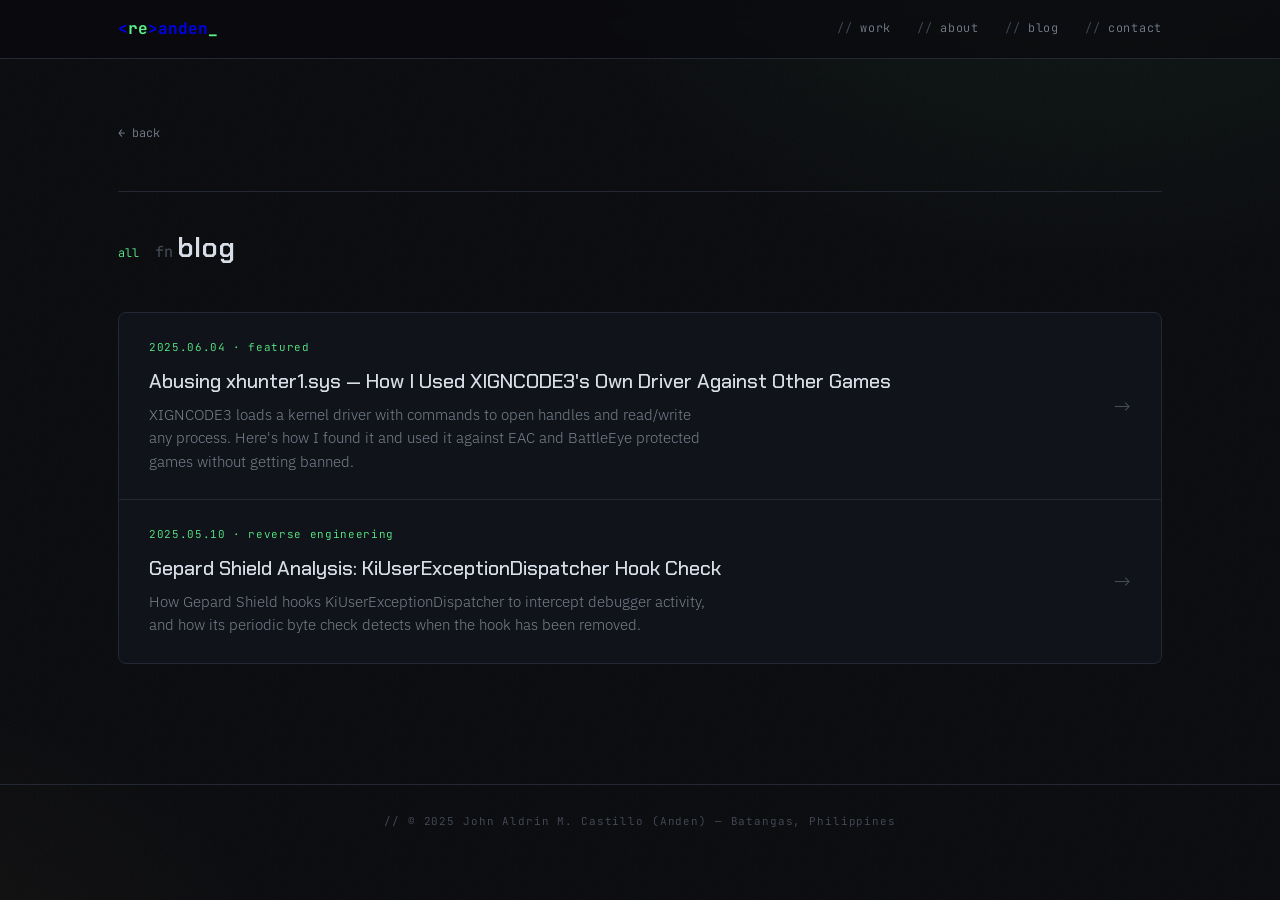
==== blog/index.html @ ae60fc76 "latest" ====
<!DOCTYPE html>
<html lang="en">
<head>
<meta charset="UTF-8">
<meta name="viewport" content="width=device-width, initial-scale=1.0">
<title>Blog — Anden</title>
<meta name="description" content="Writing on reverse engineering, .NET development, and systems programming by Anden.">
<link rel="preconnect" href="https://fonts.googleapis.com">
<link rel="preconnect" href="https://fonts.gstatic.com" crossorigin>
<link href="https://fonts.googleapis.com/css2?family=Chakra+Petch:wght@400;500;600;700&family=IBM+Plex+Sans:wght@300;400;500&family=JetBrains+Mono:wght@400;500;700&display=swap" rel="stylesheet">
<link rel="stylesheet" href="../style.css">
</head>
<body>

<div class="progress" id="progress"></div>

<nav>
  <div class="nav-inner">
    <a class="logo" href="../index.html">&lt;<span class="br">re</span>&gt;anden<span class="cur">_</span></a>
    <div class="nav-links">
      <a href="../index.html#work">work</a>
      <a href="../index.html#about">about</a>
      <a href="../index.html#blog">blog</a>
      <a href="../index.html#contact">contact</a>
    </div>
  </div>
</nav>

<main style="position:relative;z-index:1;padding:60px 0 120px">
  <div class="wrap">
    <a class="back-link" href="../index.html">← back</a>

    <div class="sec-head" style="margin-top:0">
      <span class="sec-num">all</span>
      <h2 class="sec-title"><b>fn</b>blog</h2>
    </div>

    <div class="posts">
      <a class="post-row" href="xhunter1.html">
        <div>
          <div class="pdate">2025.06.04 · featured</div>
          <h3>Abusing xhunter1.sys — How I Used XIGNCODE3's Own Driver Against Other Games</h3>
          <p>XIGNCODE3 loads a kernel driver with commands to open handles and read/write any process. Here's how I found it and used it against EAC and BattleEye protected games without getting banned.</p>
        </div>
        <span class="arrow">→</span>
      </a>
      <a class="post-row" href="gepard-shield.html">
        <div>
          <div class="pdate">2025.05.10 · reverse engineering</div>
          <h3>Gepard Shield Analysis: KiUserExceptionDispatcher Hook Check</h3>
          <p>How Gepard Shield hooks KiUserExceptionDispatcher to intercept debugger activity, and how its periodic byte check detects when the hook has been removed.</p>
        </div>
        <span class="arrow">→</span>
      </a>
    </div>
  </div>
</main>

<footer>// © 2025 John Aldrin M. Castillo (Anden) — Batangas, Philippines</footer>

<script>
  const bar = document.getElementById('progress');
  window.addEventListener('scroll', () => {
    const h = document.documentElement.scrollHeight - window.innerHeight;
    bar.style.width = (window.scrollY / h * 100) + '%';
  });
</script>

</body>
</html>
---- style.css ----
:root{
  --bg:#0a0b0e;
  --bg-soft:#101319;
  --surface:#161a22;
  --surface-2:#1c212b;
  --line:#232834;
  --text:#d8dee8;
  --muted:#79818f;
  --faint:#474e5b;
  --accent:#5af28a;
  --accent-dim:#2f9a55;
  --warn:#ffb454;
  --mono:"JetBrains Mono",monospace;
  --disp:"Chakra Petch",sans-serif;
  --body:"IBM Plex Sans",system-ui,sans-serif;
}
*{margin:0;padding:0;box-sizing:border-box}
html{scroll-behavior:smooth}
body{background:var(--bg);color:var(--text);font-family:var(--body);font-weight:300;line-height:1.6;-webkit-font-smoothing:antialiased;overflow-x:hidden}
body::before{content:"";position:fixed;inset:0;z-index:0;pointer-events:none;
  background:radial-gradient(900px 600px at 85% -10%, rgba(90,242,138,.06), transparent 60%),radial-gradient(700px 500px at -10% 110%, rgba(255,180,84,.04), transparent 60%)}
body::after{content:"";position:fixed;inset:0;z-index:0;pointer-events:none;opacity:.04;
  background-image:url("data:image/svg+xml,%3Csvg xmlns='http://www.w3.org/2000/svg' width='120' height='120'%3E%3Cfilter id='n'%3E%3CfeTurbulence type='fractalNoise' baseFrequency='.9' numOctaves='2'/%3E%3C/filter%3E%3Crect width='100%25' height='100%25' filter='url(%23n)'/%3E%3C/svg%3E")}
.progress{position:fixed;top:0;left:0;height:2px;width:0;background:var(--accent);z-index:60;box-shadow:0 0 8px var(--accent)}
.wrap{position:relative;z-index:1;max-width:1100px;margin:0 auto;padding:0 28px}

/* nav */
nav{position:sticky;top:0;z-index:50;backdrop-filter:blur(10px);background:rgba(10,11,14,.72);border-bottom:1px solid var(--line)}
.nav-inner{display:flex;align-items:center;justify-content:space-between;padding:16px 28px;max-width:1100px;margin:0 auto}
.logo{font-family:var(--mono);font-weight:700;font-size:1rem;text-decoration:none}
.logo .br{color:var(--accent)}
.logo .cur{color:var(--accent);animation:blink 1.1s steps(1) infinite}
@keyframes blink{50%{opacity:0}}
.nav-links{display:flex;gap:26px;font-family:var(--mono);font-size:.74rem;letter-spacing:.06em}
.nav-links a{color:var(--muted);text-decoration:none;transition:color .25s}
.nav-links a::before{content:"// ";color:var(--faint)}
.nav-links a:hover{color:var(--accent)}
@media(max-width:680px){.nav-links{display:none}}

/* hero */
header{padding:90px 0 70px}
.term-card{border:1px solid var(--line);border-radius:8px;background:linear-gradient(180deg,var(--bg-soft),var(--bg));overflow:hidden;box-shadow:0 30px 80px -40px rgba(0,0,0,.8)}
.term-bar{display:flex;align-items:center;gap:8px;padding:12px 16px;border-bottom:1px solid var(--line);background:var(--surface)}
.term-bar i{width:11px;height:11px;border-radius:50%;display:inline-block}
.term-bar i:nth-child(1){background:#ff5f56}.term-bar i:nth-child(2){background:#ffbd2e}.term-bar i:nth-child(3){background:#27c93f}
.term-bar .path{margin-left:12px;font-family:var(--mono);font-size:.72rem;color:var(--faint)}
.term-body{padding:44px 40px 50px}
@media(max-width:560px){.term-body{padding:32px 22px}}
.prompt{font-family:var(--mono);font-size:.8rem;color:var(--accent-dim);margin-bottom:24px}
.prompt b{color:var(--accent);font-weight:500}
.hero-title{font-family:var(--disp);font-weight:700;font-size:clamp(2.3rem,7vw,4.4rem);line-height:1.04;letter-spacing:-.01em}
.hero-title em{font-style:normal;color:var(--accent)}
.hero-sub{max-width:560px;margin-top:24px;font-size:1.1rem;color:var(--muted);line-height:1.7}
.hero-sub code{font-family:var(--mono);color:var(--text);background:var(--surface);padding:2px 7px;border-radius:4px;font-size:.86em}
.meta-row{display:flex;gap:34px;margin-top:38px;flex-wrap:wrap;font-family:var(--mono);font-size:.7rem;letter-spacing:.05em;color:var(--faint)}
.meta-row b{display:block;color:var(--accent);font-weight:500;margin-top:7px;font-size:.8rem}

.fade{opacity:0;transform:translateY(22px);animation:rise .85s cubic-bezier(.2,.7,.2,1) forwards}
@keyframes rise{to{opacity:1;transform:none}}
.d1{animation-delay:.05s}.d2{animation-delay:.16s}.d3{animation-delay:.28s}.d4{animation-delay:.4s}

/* section heads */
section{padding:60px 0}
.sec-head{display:flex;align-items:baseline;gap:16px;margin:0 0 42px;padding-top:34px;border-top:1px solid var(--line)}
.sec-num{font-family:var(--mono);font-size:.74rem;color:var(--accent)}
.sec-title{font-family:var(--disp);font-weight:600;font-size:1.75rem;letter-spacing:-.01em}
.sec-title b{color:var(--faint);font-family:var(--mono);font-size:.95rem;font-weight:400;margin-right:5px}

/* projects */
.work{display:grid;grid-template-columns:repeat(2,1fr);gap:1px;background:var(--line);border:1px solid var(--line);border-radius:8px;overflow:hidden}
.work > *:last-child:nth-child(odd){grid-column:span 2}
@media(max-width:720px){.work{grid-template-columns:1fr}}
.card{background:var(--bg-soft);padding:34px 32px;transition:background .3s;position:relative;overflow:hidden;text-decoration:none;display:block}
.card:hover{background:var(--surface)}
.card .addr{font-family:var(--mono);font-size:.66rem;color:var(--faint);position:absolute;top:18px;right:22px}
.card-tag{font-family:var(--mono);font-size:.66rem;letter-spacing:.1em;text-transform:uppercase;color:var(--accent);margin-bottom:16px}
.card-tag.amber{color:var(--warn)}
.card-title{font-family:var(--disp);font-weight:600;font-size:1.45rem;line-height:1.12;margin-bottom:12px;color:var(--text)}
.card-desc{color:var(--muted);font-size:.98rem;max-width:94%}
.stack-line{margin-top:24px;display:flex;flex-wrap:wrap;gap:7px}
.chip{font-family:var(--mono);font-size:.64rem;letter-spacing:.04em;color:var(--muted);border:1px solid var(--line);border-radius:5px;padding:4px 8px;background:var(--bg)}

/* about + stack */
.about-grid{display:grid;grid-template-columns:1.35fr 1fr;gap:56px}
@media(max-width:720px){.about-grid{grid-template-columns:1fr;gap:34px}}
.about-body p{font-size:1.16rem;line-height:1.8;color:var(--text);margin-bottom:22px;font-weight:300}
.about-body p:last-child{color:var(--muted)}
.about-body code{font-family:var(--mono);color:var(--accent);background:var(--surface);padding:2px 7px;border-radius:4px;font-size:.84em}
.stack h4{font-family:var(--mono);font-size:.68rem;letter-spacing:.14em;text-transform:uppercase;color:var(--faint);margin:0 0 16px}
.stack h4:not(:first-child){margin-top:30px}
.stack ul{list-style:none}
.stack li{padding:10px 0;border-bottom:1px solid var(--line);font-size:.98rem;display:flex;justify-content:space-between;align-items:center}
.stack li span{color:var(--accent);font-family:var(--mono);font-size:.72rem}

/* journal previews */
.posts{display:grid;gap:1px;background:var(--line);border:1px solid var(--line);border-radius:8px;overflow:hidden}
.post-row{background:var(--bg-soft);padding:26px 30px;display:flex;justify-content:space-between;align-items:center;gap:24px;text-decoration:none;transition:background .3s}
.post-row:hover{background:var(--surface)}
.post-row .pdate{font-family:var(--mono);font-size:.68rem;color:var(--accent);letter-spacing:.06em;margin-bottom:8px}
.post-row h3{font-family:var(--disp);font-weight:500;font-size:1.25rem;color:var(--text)}
.post-row p{color:var(--muted);font-size:.92rem;margin-top:6px;max-width:560px}
.post-row .arrow{color:var(--faint);font-size:1.3rem;transition:color .3s,transform .3s;flex-shrink:0}
.post-row:hover .arrow{color:var(--accent);transform:translateX(4px)}

/* article */
.article{max-width:720px;margin:0 auto;padding-top:14px}
.post-meta{font-family:var(--mono);font-size:.7rem;letter-spacing:.12em;text-transform:uppercase;color:var(--accent);margin-bottom:24px;display:flex;gap:14px;flex-wrap:wrap}
.post-meta .dot,.post-meta .read{color:var(--faint)}
.article h1{font-family:var(--disp);font-weight:700;font-size:clamp(2rem,5.5vw,3.1rem);line-height:1.08;letter-spacing:-.01em}
.article h1 em{font-style:normal;color:var(--accent)}
.dek{margin-top:22px;font-size:1.2rem;line-height:1.6;color:var(--muted)}
.byline{display:flex;align-items:center;gap:13px;margin-top:34px;padding:26px 0;border-top:1px solid var(--line);border-bottom:1px solid var(--line)}
.avatar{width:40px;height:40px;border-radius:8px;background:linear-gradient(135deg,var(--accent),var(--accent-dim));flex-shrink:0;display:flex;align-items:center;justify-content:center;font-family:var(--mono);font-weight:700;color:var(--bg);font-size:.9rem}
.byline .who{font-family:var(--disp);font-weight:500;font-size:.98rem}
.byline .role{font-size:.86rem;color:var(--faint)}
.abody{padding:42px 0 10px}
.abody p{font-size:1.14rem;line-height:1.85;margin-bottom:26px;color:#cdd4de;font-weight:300}
.abody p:first-of-type::first-letter{font-family:var(--disp);font-weight:700;float:left;font-size:3.8rem;line-height:.78;padding:6px 12px 0 0;color:var(--accent)}
.abody h2{font-family:var(--disp);font-weight:600;font-size:1.6rem;margin:48px 0 18px;line-height:1.15}
.abody h2::before{content:"# ";color:var(--faint);font-family:var(--mono)}
.abody a{color:var(--accent);text-decoration:none;border-bottom:1px solid var(--accent-dim)}
.abody ul{margin:0 0 26px 20px}
.abody li{font-size:1.1rem;line-height:1.8;margin-bottom:10px;color:#cdd4de}
.abody li::marker{color:var(--accent)}
.abody code{font-family:var(--mono);font-size:.86em;background:var(--surface);padding:2px 7px;border-radius:4px;color:var(--accent)}
blockquote{margin:38px 0;padding:6px 0 6px 26px;border-left:2px solid var(--accent);font-family:var(--disp);font-style:italic;font-size:1.4rem;line-height:1.5;color:var(--text)}
pre{background:var(--bg-soft);border:1px solid var(--line);border-radius:8px;padding:20px 22px;overflow-x:auto;margin:32px 0;font-family:var(--mono);font-size:.84rem;line-height:1.75;color:#cdd4be}
.note{display:flex;gap:14px;background:rgba(255,180,84,.06);border:1px solid rgba(255,180,84,.25);border-radius:8px;padding:18px 20px;margin:34px 0;font-size:.96rem;color:#e6dcc9}
.note b{color:var(--warn);font-family:var(--mono);font-size:.72rem;letter-spacing:.1em;text-transform:uppercase;display:block;margin-bottom:6px}
.divider{text-align:center;margin:54px 0;color:var(--faint);font-family:var(--mono);letter-spacing:.5em}
.back-link{display:inline-flex;align-items:center;gap:8px;font-family:var(--mono);font-size:.74rem;color:var(--muted);text-decoration:none;margin-bottom:48px;transition:color .25s}
.back-link:hover{color:var(--accent)}

/* see all link */
.see-all-row{display:flex;justify-content:flex-end;margin-top:18px}
.see-all{font-family:var(--mono);font-size:.74rem;letter-spacing:.06em;color:var(--muted);text-decoration:none;transition:color .25s}
.see-all:hover{color:var(--accent)}

/* contact */
.contact{text-align:center;padding:90px 0 70px}
.contact .eyebrow{font-family:var(--mono);font-size:.72rem;letter-spacing:.2em;text-transform:uppercase;color:var(--accent);margin-bottom:22px}
.contact h2{font-family:var(--disp);font-weight:700;font-size:clamp(2rem,6vw,3.6rem);line-height:1.05}
.contact a.mail{display:inline-block;margin-top:26px;font-family:var(--mono);font-size:1.2rem;color:var(--accent);text-decoration:none;border-bottom:1px solid var(--accent-dim);padding-bottom:4px;transition:opacity .25s}
.contact a.mail:hover{opacity:.7}
.socials{display:flex;gap:24px;justify-content:center;margin-top:40px;font-family:var(--mono);font-size:.74rem;letter-spacing:.06em}
.socials a{color:var(--muted);text-decoration:none;transition:color .25s}
.socials a::before{content:"[ ";color:var(--faint)}.socials a::after{content:" ]";color:var(--faint)}
.socials a:hover{color:var(--accent)}

/* copy button */
.copy-btn{position:absolute;top:12px;right:14px;font-family:var(--mono);font-size:.64rem;letter-spacing:.06em;color:var(--faint);background:var(--surface);border:1px solid var(--line);border-radius:4px;padding:4px 10px;cursor:pointer;transition:color .2s,border-color .2s}
.copy-btn:hover{color:var(--text);border-color:var(--muted)}
.copy-btn.copied{color:var(--accent);border-color:var(--accent-dim)}

/* post footer */
.post-footer{margin-top:64px;padding-top:32px;border-top:1px solid var(--line)}

footer{border-top:1px solid var(--line);padding:28px 0;text-align:center;font-family:var(--mono);font-size:.68rem;letter-spacing:.08em;color:var(--faint);position:relative;z-index:1}
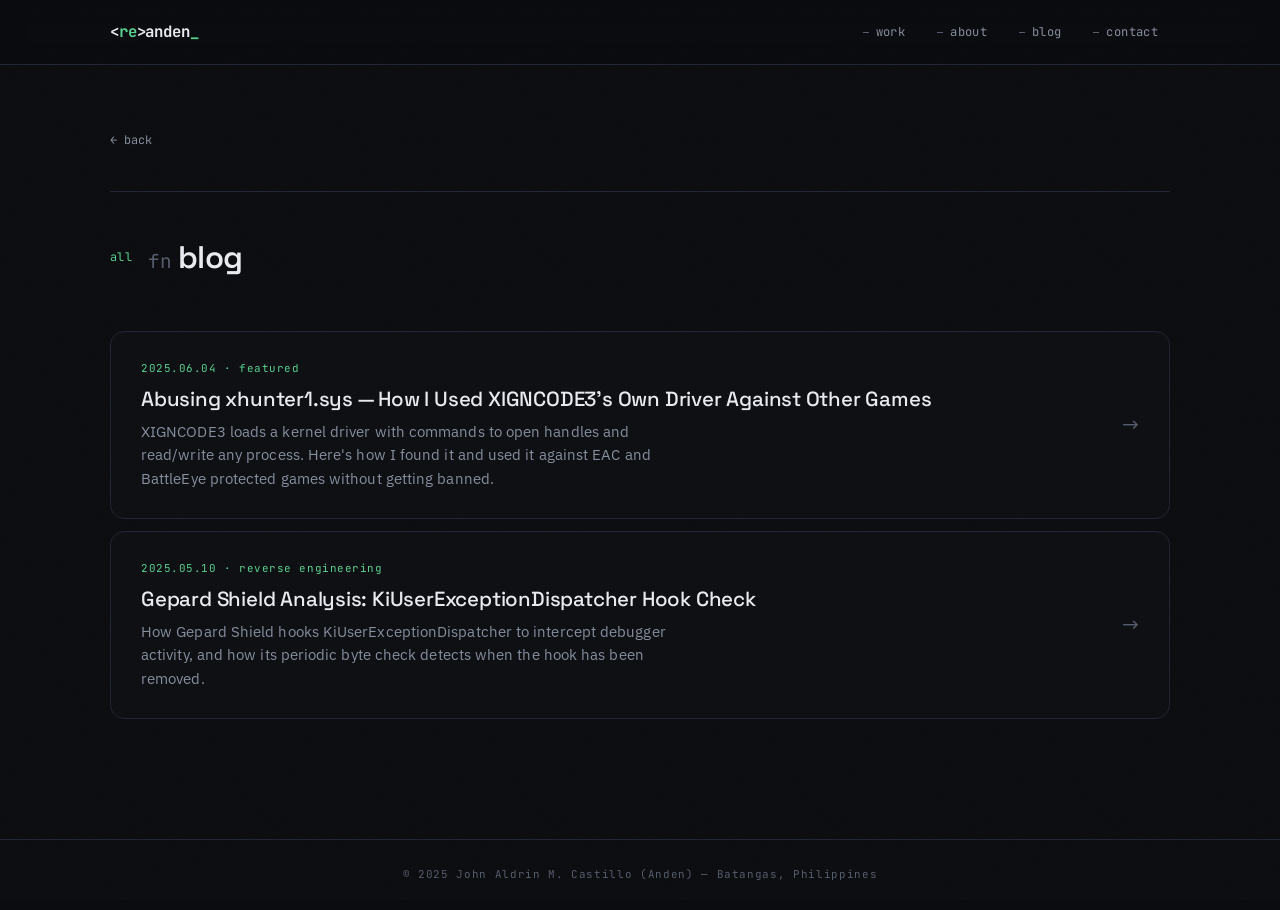
==== commit 8a4289b9: "Redesign site: refined editorial UI, responsive nav, cleanup - Replace terminal-window hero with edi" ====
--- a/blog/index.html
+++ b/blog/index.html
@@ -7,7 +7,7 @@
 <meta name="description" content="Writing on reverse engineering, .NET development, and systems programming by Anden.">
 <link rel="preconnect" href="https://fonts.googleapis.com">
 <link rel="preconnect" href="https://fonts.gstatic.com" crossorigin>
-<link href="https://fonts.googleapis.com/css2?family=Chakra+Petch:wght@400;500;600;700&family=IBM+Plex+Sans:wght@300;400;500&family=JetBrains+Mono:wght@400;500;700&display=swap" rel="stylesheet">
+<link href="https://fonts.googleapis.com/css2?family=IBM+Plex+Sans:wght@300;400;500;600&family=JetBrains+Mono:wght@400;500;600;700&family=Space+Grotesk:wght@400;500;600;700&display=swap" rel="stylesheet">
 <link rel="stylesheet" href="../style.css">
 </head>
 <body>
@@ -23,6 +23,9 @@
       <a href="../index.html#blog">blog</a>
       <a href="../index.html#contact">contact</a>
     </div>
+    <button class="nav-toggle" aria-label="Toggle menu" aria-expanded="false" aria-controls="nav-links">
+      <span></span><span></span>
+    </button>
   </div>
 </nav>
 
@@ -56,15 +59,9 @@
   </div>
 </main>
 
-<footer>// © 2025 John Aldrin M. Castillo (Anden) — Batangas, Philippines</footer>
+<footer>© 2025 John Aldrin M. Castillo (Anden) — Batangas, Philippines</footer>
 
-<script>
-  const bar = document.getElementById('progress');
-  window.addEventListener('scroll', () => {
-    const h = document.documentElement.scrollHeight - window.innerHeight;
-    bar.style.width = (window.scrollY / h * 100) + '%';
-  });
-</script>
+<script src="../main.js"></script>
 
 </body>
 </html>
--- a/style.css
+++ b/style.css
@@ -1,158 +1,243 @@
 :root{
-  --bg:#0a0b0e;
-  --bg-soft:#101319;
-  --surface:#161a22;
-  --surface-2:#1c212b;
-  --line:#232834;
-  --text:#d8dee8;
-  --muted:#79818f;
-  --faint:#474e5b;
-  --accent:#5af28a;
-  --accent-dim:#2f9a55;
-  --warn:#ffb454;
-  --mono:"JetBrains Mono",monospace;
-  --disp:"Chakra Petch",sans-serif;
-  --body:"IBM Plex Sans",system-ui,sans-serif;
-}
+  color-scheme: dark;
+
+  --bg:        #0b0c0f;
+  --bg-2:      #0e1014;
+  --panel:     #131620;
+  --panel-2:   #171b26;
+  --line:      #212633;
+  --line-2:    #2c3242;
+
+  --ink:       #e8eaf0;
+  --ink-soft:  #c3c8d2;
+  --muted:     #878e9d;
+  --faint:     #565d6c;
+
+  --accent:    #58d18f;
+  --accent-dim:#2c6a49;
+  --accent-ink:#07130c;
+  --amber:     #d8a05a;
+  --amber-dim: #6a5330;
+
+  --mono:  "JetBrains Mono", ui-monospace, "SF Mono", Menlo, monospace;
+  --disp:  "Space Grotesk", system-ui, sans-serif;
+  --body:  "IBM Plex Sans", system-ui, sans-serif;
+
+  --wrap: 1120px;
+  --pad: clamp(20px, 5vw, 30px);
+  --radius: 14px;
+  --radius-sm: 8px;
+}
+
 *{margin:0;padding:0;box-sizing:border-box}
-html{scroll-behavior:smooth}
-body{background:var(--bg);color:var(--text);font-family:var(--body);font-weight:300;line-height:1.6;-webkit-font-smoothing:antialiased;overflow-x:hidden}
-body::before{content:"";position:fixed;inset:0;z-index:0;pointer-events:none;
-  background:radial-gradient(900px 600px at 85% -10%, rgba(90,242,138,.06), transparent 60%),radial-gradient(700px 500px at -10% 110%, rgba(255,180,84,.04), transparent 60%)}
-body::after{content:"";position:fixed;inset:0;z-index:0;pointer-events:none;opacity:.04;
-  background-image:url("data:image/svg+xml,%3Csvg xmlns='http://www.w3.org/2000/svg' width='120' height='120'%3E%3Cfilter id='n'%3E%3CfeTurbulence type='fractalNoise' baseFrequency='.9' numOctaves='2'/%3E%3C/filter%3E%3Crect width='100%25' height='100%25' filter='url(%23n)'/%3E%3C/svg%3E")}
-.progress{position:fixed;top:0;left:0;height:2px;width:0;background:var(--accent);z-index:60;box-shadow:0 0 8px var(--accent)}
-.wrap{position:relative;z-index:1;max-width:1100px;margin:0 auto;padding:0 28px}
-
-/* nav */
-nav{position:sticky;top:0;z-index:50;backdrop-filter:blur(10px);background:rgba(10,11,14,.72);border-bottom:1px solid var(--line)}
-.nav-inner{display:flex;align-items:center;justify-content:space-between;padding:16px 28px;max-width:1100px;margin:0 auto}
-.logo{font-family:var(--mono);font-weight:700;font-size:1rem;text-decoration:none}
+html{scroll-behavior:smooth;-webkit-text-size-adjust:100%}
+body{
+  background:var(--bg);
+  color:var(--ink);
+  font-family:var(--body);
+  font-weight:400;
+  line-height:1.65;
+  letter-spacing:.005em;
+  -webkit-font-smoothing:antialiased;
+  text-rendering:optimizeLegibility;
+  overflow-x:hidden;
+}
+
+body::after{
+  content:"";position:fixed;inset:0;z-index:0;pointer-events:none;opacity:.028;
+  background-image:url("data:image/svg+xml,%3Csvg xmlns='http://www.w3.org/2000/svg' width='140' height='140'%3E%3Cfilter id='n'%3E%3CfeTurbulence type='fractalNoise' baseFrequency='.85' numOctaves='2' stitchTiles='stitch'/%3E%3C/filter%3E%3Crect width='100%25' height='100%25' filter='url(%23n)'/%3E%3C/svg%3E");
+}
+
+::selection{background:rgba(88,209,143,.22);color:#fff}
+
+a{color:inherit}
+:focus-visible{outline:2px solid var(--accent);outline-offset:3px;border-radius:3px}
+
+.wrap{position:relative;z-index:1;max-width:var(--wrap);margin:0 auto;padding:0 var(--pad)}
+
+.progress{position:fixed;top:0;left:0;height:2px;width:0;background:var(--accent);z-index:60;transition:width .1s linear}
+
+nav{position:sticky;top:0;z-index:50;background:rgba(11,12,15,.78);backdrop-filter:saturate(140%) blur(12px);border-bottom:1px solid var(--line)}
+.nav-inner{display:flex;align-items:center;justify-content:space-between;gap:16px;max-width:var(--wrap);margin:0 auto;padding:15px var(--pad)}
+.logo{font-family:var(--mono);font-weight:700;font-size:.98rem;text-decoration:none;color:var(--ink);letter-spacing:-.01em}
 .logo .br{color:var(--accent)}
-.logo .cur{color:var(--accent);animation:blink 1.1s steps(1) infinite}
+.logo .cur{color:var(--accent);animation:blink 1.3s steps(1) infinite}
 @keyframes blink{50%{opacity:0}}
-.nav-links{display:flex;gap:26px;font-family:var(--mono);font-size:.74rem;letter-spacing:.06em}
-.nav-links a{color:var(--muted);text-decoration:none;transition:color .25s}
-.nav-links a::before{content:"// ";color:var(--faint)}
-.nav-links a:hover{color:var(--accent)}
-@media(max-width:680px){.nav-links{display:none}}
-
-/* hero */
-header{padding:90px 0 70px}
-.term-card{border:1px solid var(--line);border-radius:8px;background:linear-gradient(180deg,var(--bg-soft),var(--bg));overflow:hidden;box-shadow:0 30px 80px -40px rgba(0,0,0,.8)}
-.term-bar{display:flex;align-items:center;gap:8px;padding:12px 16px;border-bottom:1px solid var(--line);background:var(--surface)}
-.term-bar i{width:11px;height:11px;border-radius:50%;display:inline-block}
-.term-bar i:nth-child(1){background:#ff5f56}.term-bar i:nth-child(2){background:#ffbd2e}.term-bar i:nth-child(3){background:#27c93f}
-.term-bar .path{margin-left:12px;font-family:var(--mono);font-size:.72rem;color:var(--faint)}
-.term-body{padding:44px 40px 50px}
-@media(max-width:560px){.term-body{padding:32px 22px}}
-.prompt{font-family:var(--mono);font-size:.8rem;color:var(--accent-dim);margin-bottom:24px}
-.prompt b{color:var(--accent);font-weight:500}
-.hero-title{font-family:var(--disp);font-weight:700;font-size:clamp(2.3rem,7vw,4.4rem);line-height:1.04;letter-spacing:-.01em}
+
+.nav-links{display:flex;gap:8px;font-family:var(--mono);font-size:.76rem;letter-spacing:.03em}
+.nav-links a{color:var(--muted);text-decoration:none;padding:7px 12px;border-radius:7px;transition:color .2s,background .2s}
+.nav-links a::before{content:"";display:inline-block;width:6px;height:1px;background:var(--faint);vertical-align:middle;margin-right:7px;transition:width .2s,background .2s}
+.nav-links a:hover{color:var(--ink);background:var(--panel)}
+.nav-links a:hover::before{width:12px;background:var(--accent)}
+
+.nav-toggle{display:none;width:40px;height:36px;border:1px solid var(--line-2);border-radius:9px;background:var(--panel);cursor:pointer;position:relative;flex-shrink:0}
+.nav-toggle span{position:absolute;left:9px;right:9px;height:1.6px;background:var(--ink-soft);border-radius:2px;transition:transform .25s,opacity .2s}
+.nav-toggle span:nth-child(1){top:12px}
+.nav-toggle span:nth-child(2){bottom:12px}
+nav.open .nav-toggle span:nth-child(1){transform:translateY(5px) rotate(45deg)}
+nav.open .nav-toggle span:nth-child(2){transform:translateY(-5px) rotate(-45deg)}
+
+@media(max-width:680px){
+  .nav-toggle{display:block}
+  .nav-links{
+    position:absolute;top:100%;left:0;right:0;
+    flex-direction:column;gap:2px;
+    padding:10px var(--pad) 16px;
+    background:rgba(11,12,15,.97);backdrop-filter:blur(12px);
+    border-bottom:1px solid var(--line);
+    transform:translateY(-8px);opacity:0;pointer-events:none;transition:transform .22s,opacity .22s;
+  }
+  nav.open .nav-links{transform:none;opacity:1;pointer-events:auto}
+  .nav-links a{padding:12px 6px;font-size:.9rem;border-bottom:1px solid var(--line)}
+  .nav-links a:last-child{border-bottom:0}
+}
+
+.hero{padding:clamp(56px,9vw,104px) 0 clamp(48px,7vw,86px)}
+.hero-grid{display:grid;grid-template-columns:minmax(0,1.55fr) minmax(270px,.85fr);gap:clamp(34px,5vw,72px);align-items:start}
+@media(max-width:900px){.hero-grid{grid-template-columns:1fr;gap:40px}}
+
+.kicker{display:inline-flex;align-items:center;gap:10px;font-family:var(--mono);font-size:.72rem;letter-spacing:.06em;color:var(--muted);text-transform:uppercase;margin-bottom:26px}
+.dot-live{width:7px;height:7px;border-radius:50%;background:var(--accent);position:relative;flex-shrink:0}
+.dot-live::after{content:"";position:absolute;inset:-4px;border-radius:50%;border:1px solid var(--accent);opacity:.4;animation:ping 2.4s ease-out infinite}
+@keyframes ping{0%{transform:scale(.6);opacity:.5}80%,100%{transform:scale(1.5);opacity:0}}
+
+.hero-title{font-family:var(--disp);font-weight:600;font-size:clamp(2.5rem,6.6vw,4.7rem);line-height:1.01;letter-spacing:-.025em;color:#fff}
 .hero-title em{font-style:normal;color:var(--accent)}
-.hero-sub{max-width:560px;margin-top:24px;font-size:1.1rem;color:var(--muted);line-height:1.7}
-.hero-sub code{font-family:var(--mono);color:var(--text);background:var(--surface);padding:2px 7px;border-radius:4px;font-size:.86em}
-.meta-row{display:flex;gap:34px;margin-top:38px;flex-wrap:wrap;font-family:var(--mono);font-size:.7rem;letter-spacing:.05em;color:var(--faint)}
-.meta-row b{display:block;color:var(--accent);font-weight:500;margin-top:7px;font-size:.8rem}
-
-.fade{opacity:0;transform:translateY(22px);animation:rise .85s cubic-bezier(.2,.7,.2,1) forwards}
+.hero-title .amp{color:var(--faint);font-weight:400}
+.hero-sub{max-width:38ch;margin-top:26px;font-size:clamp(1.02rem,1.6vw,1.16rem);color:var(--ink-soft);line-height:1.72;font-weight:300}
+.hero-sub code{font-family:var(--mono);font-size:.86em;color:var(--ink);background:var(--panel);border:1px solid var(--line);padding:1px 6px;border-radius:5px}
+
+.hero-cta{display:flex;flex-wrap:wrap;gap:12px;margin-top:34px}
+.btn{font-family:var(--mono);font-size:.8rem;letter-spacing:.02em;text-decoration:none;display:inline-flex;align-items:center;gap:9px;padding:12px 20px;border-radius:10px;border:1px solid var(--line-2);transition:transform .18s,border-color .2s,background .2s,color .2s}
+.btn:hover{transform:translateY(-2px)}
+.btn.primary{background:var(--accent);color:var(--accent-ink);border-color:var(--accent);font-weight:500}
+.btn.primary:hover{background:#69dc9d}
+.btn.ghost{background:transparent;color:var(--ink-soft)}
+.btn.ghost:hover{border-color:var(--muted);color:var(--ink)}
+
+.hero-spec{border:1px solid var(--line);border-radius:var(--radius);background:var(--bg-2);overflow:hidden}
+.spec-head{font-family:var(--mono);font-size:.68rem;letter-spacing:.1em;text-transform:uppercase;color:var(--faint);padding:13px 18px;border-bottom:1px solid var(--line);display:flex;justify-content:space-between}
+.spec-head b{color:var(--accent);font-weight:500}
+.hero-spec dl{padding:6px 18px}
+.hero-spec dl > div{display:flex;justify-content:space-between;align-items:baseline;gap:16px;padding:13px 0;border-bottom:1px solid var(--line)}
+.hero-spec dl > div:last-child{border-bottom:0}
+.hero-spec dt{font-family:var(--mono);font-size:.66rem;letter-spacing:.08em;text-transform:uppercase;color:var(--faint);flex-shrink:0}
+.hero-spec dd{font-size:.92rem;color:var(--ink-soft);text-align:right}
+.hero-spec dd b{color:var(--ink);font-weight:500}
+
+.fade{opacity:0;transform:translateY(16px);animation:rise .8s cubic-bezier(.2,.7,.2,1) forwards}
 @keyframes rise{to{opacity:1;transform:none}}
-.d1{animation-delay:.05s}.d2{animation-delay:.16s}.d3{animation-delay:.28s}.d4{animation-delay:.4s}
-
-/* section heads */
-section{padding:60px 0}
-.sec-head{display:flex;align-items:baseline;gap:16px;margin:0 0 42px;padding-top:34px;border-top:1px solid var(--line)}
-.sec-num{font-family:var(--mono);font-size:.74rem;color:var(--accent)}
-.sec-title{font-family:var(--disp);font-weight:600;font-size:1.75rem;letter-spacing:-.01em}
-.sec-title b{color:var(--faint);font-family:var(--mono);font-size:.95rem;font-weight:400;margin-right:5px}
-
-/* projects */
-.work{display:grid;grid-template-columns:repeat(2,1fr);gap:1px;background:var(--line);border:1px solid var(--line);border-radius:8px;overflow:hidden}
-.work > *:last-child:nth-child(odd){grid-column:span 2}
+.d1{animation-delay:.04s}.d2{animation-delay:.16s}.d3{animation-delay:.28s}
+
+section{padding:clamp(50px,7vw,78px) 0}
+.sec-head{display:flex;align-items:center;gap:16px;margin:0 0 clamp(30px,4vw,48px);padding-top:clamp(28px,4vw,40px);border-top:1px solid var(--line)}
+.sec-num{font-family:var(--mono);font-size:.74rem;color:var(--accent);letter-spacing:.04em}
+.sec-title{font-family:var(--disp);font-weight:600;font-size:clamp(1.5rem,3vw,1.95rem);letter-spacing:-.015em;color:var(--ink)}
+.sec-title b{color:var(--faint);font-family:var(--mono);font-size:.62em;font-weight:400;margin-right:6px}
+
+.work{display:grid;grid-template-columns:repeat(2,1fr);gap:14px}
+.work > *:last-child:nth-child(odd){grid-column:1 / -1}
 @media(max-width:720px){.work{grid-template-columns:1fr}}
-.card{background:var(--bg-soft);padding:34px 32px;transition:background .3s;position:relative;overflow:hidden;text-decoration:none;display:block}
-.card:hover{background:var(--surface)}
-.card .addr{font-family:var(--mono);font-size:.66rem;color:var(--faint);position:absolute;top:18px;right:22px}
-.card-tag{font-family:var(--mono);font-size:.66rem;letter-spacing:.1em;text-transform:uppercase;color:var(--accent);margin-bottom:16px}
-.card-tag.amber{color:var(--warn)}
-.card-title{font-family:var(--disp);font-weight:600;font-size:1.45rem;line-height:1.12;margin-bottom:12px;color:var(--text)}
-.card-desc{color:var(--muted);font-size:.98rem;max-width:94%}
-.stack-line{margin-top:24px;display:flex;flex-wrap:wrap;gap:7px}
-.chip{font-family:var(--mono);font-size:.64rem;letter-spacing:.04em;color:var(--muted);border:1px solid var(--line);border-radius:5px;padding:4px 8px;background:var(--bg)}
-
-/* about + stack */
-.about-grid{display:grid;grid-template-columns:1.35fr 1fr;gap:56px}
-@media(max-width:720px){.about-grid{grid-template-columns:1fr;gap:34px}}
-.about-body p{font-size:1.16rem;line-height:1.8;color:var(--text);margin-bottom:22px;font-weight:300}
-.about-body p:last-child{color:var(--muted)}
-.about-body code{font-family:var(--mono);color:var(--accent);background:var(--surface);padding:2px 7px;border-radius:4px;font-size:.84em}
-.stack h4{font-family:var(--mono);font-size:.68rem;letter-spacing:.14em;text-transform:uppercase;color:var(--faint);margin:0 0 16px}
-.stack h4:not(:first-child){margin-top:30px}
+
+.card{position:relative;display:flex;flex-direction:column;background:var(--bg-2);border:1px solid var(--line);border-radius:var(--radius);padding:clamp(24px,3vw,34px);text-decoration:none;overflow:hidden;transition:border-color .25s,background .25s,transform .25s}
+.card::before{content:"";position:absolute;left:0;top:0;bottom:0;width:2px;background:var(--accent);transform:scaleY(0);transform-origin:top;transition:transform .3s}
+.card.amber-edge::before{background:var(--amber)}
+.card:hover{border-color:var(--line-2);background:var(--panel);transform:translateY(-3px)}
+.card:hover::before{transform:scaleY(1)}
+.card .addr{font-family:var(--mono);font-size:.66rem;color:var(--faint);position:absolute;top:20px;right:22px;letter-spacing:.04em}
+.card-tag{font-family:var(--mono);font-size:.65rem;letter-spacing:.12em;text-transform:uppercase;color:var(--accent);margin-bottom:16px}
+.card-tag.amber{color:var(--amber)}
+.card-title{font-family:var(--disp);font-weight:600;font-size:clamp(1.25rem,2.2vw,1.5rem);line-height:1.14;margin-bottom:12px;color:var(--ink);letter-spacing:-.01em}
+.card-desc{color:var(--muted);font-size:.97rem;line-height:1.66;max-width:52ch}
+.stack-line{margin-top:22px;display:flex;flex-wrap:wrap;gap:7px}
+.chip{font-family:var(--mono);font-size:.66rem;letter-spacing:.03em;color:var(--muted);border:1px solid var(--line);border-radius:6px;padding:4px 9px;background:var(--bg);transition:border-color .2s,color .2s}
+.card:hover .chip{border-color:var(--line-2)}
+.card::after{content:"read →";position:absolute;right:22px;bottom:20px;font-family:var(--mono);font-size:.66rem;letter-spacing:.04em;color:var(--accent);opacity:0;transform:translateX(-6px);transition:opacity .25s,transform .25s}
+.card:hover::after{opacity:1;transform:none}
+
+.about-grid{display:grid;grid-template-columns:1.4fr 1fr;gap:clamp(36px,5vw,64px)}
+@media(max-width:760px){.about-grid{grid-template-columns:1fr;gap:36px}}
+.about-body p{font-size:clamp(1.04rem,1.5vw,1.15rem);line-height:1.82;color:var(--ink-soft);margin-bottom:20px;font-weight:300;max-width:60ch}
+.about-body p:first-child{color:var(--ink)}
+.about-body code{font-family:var(--mono);color:var(--accent);background:var(--panel);border:1px solid var(--line);padding:1px 6px;border-radius:5px;font-size:.84em}
+
+.stack h4{font-family:var(--mono);font-size:.66rem;letter-spacing:.14em;text-transform:uppercase;color:var(--faint);margin:0 0 6px;display:flex;align-items:center;gap:10px}
+.stack h4::before{content:"";width:14px;height:1px;background:var(--accent-dim)}
+.stack h4:not(:first-of-type){margin-top:26px}
 .stack ul{list-style:none}
-.stack li{padding:10px 0;border-bottom:1px solid var(--line);font-size:.98rem;display:flex;justify-content:space-between;align-items:center}
-.stack li span{color:var(--accent);font-family:var(--mono);font-size:.72rem}
-
-/* journal previews */
-.posts{display:grid;gap:1px;background:var(--line);border:1px solid var(--line);border-radius:8px;overflow:hidden}
-.post-row{background:var(--bg-soft);padding:26px 30px;display:flex;justify-content:space-between;align-items:center;gap:24px;text-decoration:none;transition:background .3s}
-.post-row:hover{background:var(--surface)}
-.post-row .pdate{font-family:var(--mono);font-size:.68rem;color:var(--accent);letter-spacing:.06em;margin-bottom:8px}
-.post-row h3{font-family:var(--disp);font-weight:500;font-size:1.25rem;color:var(--text)}
-.post-row p{color:var(--muted);font-size:.92rem;margin-top:6px;max-width:560px}
+.stack li{padding:9px 0;border-bottom:1px solid var(--line);font-size:.95rem;color:var(--ink-soft);display:flex;justify-content:space-between;align-items:center;gap:14px}
+.stack li:last-child{border-bottom:0}
+.stack li span{color:var(--muted);font-family:var(--mono);font-size:.66rem;letter-spacing:.05em;flex-shrink:0}
+
+.posts{display:grid;gap:12px}
+.post-row{background:var(--bg-2);border:1px solid var(--line);border-radius:var(--radius);padding:clamp(20px,2.6vw,28px) clamp(22px,3vw,30px);display:flex;justify-content:space-between;align-items:center;gap:24px;text-decoration:none;transition:border-color .25s,background .25s,transform .2s}
+.post-row:hover{border-color:var(--line-2);background:var(--panel);transform:translateY(-2px)}
+.post-row .pdate{font-family:var(--mono);font-size:.68rem;color:var(--accent);letter-spacing:.05em;margin-bottom:9px}
+.post-row h3{font-family:var(--disp);font-weight:500;font-size:clamp(1.1rem,2vw,1.28rem);color:var(--ink);line-height:1.25;letter-spacing:-.01em}
+.post-row p{color:var(--muted);font-size:.92rem;margin-top:7px;max-width:62ch;line-height:1.6}
 .post-row .arrow{color:var(--faint);font-size:1.3rem;transition:color .3s,transform .3s;flex-shrink:0}
 .post-row:hover .arrow{color:var(--accent);transform:translateX(4px)}
-
-/* article */
-.article{max-width:720px;margin:0 auto;padding-top:14px}
-.post-meta{font-family:var(--mono);font-size:.7rem;letter-spacing:.12em;text-transform:uppercase;color:var(--accent);margin-bottom:24px;display:flex;gap:14px;flex-wrap:wrap}
+@media(max-width:520px){.post-row{flex-direction:column;align-items:flex-start;gap:14px}.post-row .arrow{align-self:flex-end;margin-top:-10px}}
+
+.article{max-width:70ch;margin:0 auto;padding-top:8px}
+.post-meta{font-family:var(--mono);font-size:.7rem;letter-spacing:.1em;text-transform:uppercase;color:var(--accent);margin-bottom:22px;display:flex;gap:12px;flex-wrap:wrap;align-items:center}
 .post-meta .dot,.post-meta .read{color:var(--faint)}
-.article h1{font-family:var(--disp);font-weight:700;font-size:clamp(2rem,5.5vw,3.1rem);line-height:1.08;letter-spacing:-.01em}
+.article h1{font-family:var(--disp);font-weight:600;font-size:clamp(1.9rem,5vw,3rem);line-height:1.08;letter-spacing:-.02em;color:#fff}
 .article h1 em{font-style:normal;color:var(--accent)}
-.dek{margin-top:22px;font-size:1.2rem;line-height:1.6;color:var(--muted)}
-.byline{display:flex;align-items:center;gap:13px;margin-top:34px;padding:26px 0;border-top:1px solid var(--line);border-bottom:1px solid var(--line)}
-.avatar{width:40px;height:40px;border-radius:8px;background:linear-gradient(135deg,var(--accent),var(--accent-dim));flex-shrink:0;display:flex;align-items:center;justify-content:center;font-family:var(--mono);font-weight:700;color:var(--bg);font-size:.9rem}
-.byline .who{font-family:var(--disp);font-weight:500;font-size:.98rem}
-.byline .role{font-size:.86rem;color:var(--faint)}
-.abody{padding:42px 0 10px}
-.abody p{font-size:1.14rem;line-height:1.85;margin-bottom:26px;color:#cdd4de;font-weight:300}
-.abody p:first-of-type::first-letter{font-family:var(--disp);font-weight:700;float:left;font-size:3.8rem;line-height:.78;padding:6px 12px 0 0;color:var(--accent)}
-.abody h2{font-family:var(--disp);font-weight:600;font-size:1.6rem;margin:48px 0 18px;line-height:1.15}
-.abody h2::before{content:"# ";color:var(--faint);font-family:var(--mono)}
-.abody a{color:var(--accent);text-decoration:none;border-bottom:1px solid var(--accent-dim)}
-.abody ul{margin:0 0 26px 20px}
-.abody li{font-size:1.1rem;line-height:1.8;margin-bottom:10px;color:#cdd4de}
+.dek{margin-top:20px;font-size:clamp(1.08rem,1.8vw,1.24rem);line-height:1.6;color:var(--muted);font-weight:300}
+.byline{display:flex;align-items:center;gap:13px;margin-top:32px;padding:22px 0;border-top:1px solid var(--line);border-bottom:1px solid var(--line)}
+.avatar{width:42px;height:42px;border-radius:10px;background:var(--panel);border:1px solid var(--accent-dim);flex-shrink:0;display:flex;align-items:center;justify-content:center;font-family:var(--mono);font-weight:700;color:var(--accent);font-size:.86rem}
+.byline .who{font-family:var(--disp);font-weight:500;font-size:.98rem;color:var(--ink)}
+.byline .role{font-size:.85rem;color:var(--faint)}
+
+.abody{padding:38px 0 10px}
+.abody p{font-size:1.09rem;line-height:1.85;margin-bottom:24px;color:var(--ink-soft);font-weight:300}
+.abody p:first-of-type::first-letter{font-family:var(--disp);font-weight:600;float:left;font-size:3.4rem;line-height:.82;padding:6px 14px 0 0;color:var(--accent)}
+.abody h2{font-family:var(--disp);font-weight:600;font-size:clamp(1.4rem,3vw,1.65rem);margin:44px 0 16px;line-height:1.18;color:var(--ink);letter-spacing:-.01em}
+.abody h2::before{content:"# ";color:var(--faint);font-family:var(--mono);font-weight:400}
+.abody a{color:var(--accent);text-decoration:none;border-bottom:1px solid var(--accent-dim);transition:border-color .2s}
+.abody a:hover{border-color:var(--accent)}
+.abody ul{margin:0 0 24px 18px}
+.abody li{font-size:1.06rem;line-height:1.8;margin-bottom:9px;color:var(--ink-soft)}
 .abody li::marker{color:var(--accent)}
-.abody code{font-family:var(--mono);font-size:.86em;background:var(--surface);padding:2px 7px;border-radius:4px;color:var(--accent)}
-blockquote{margin:38px 0;padding:6px 0 6px 26px;border-left:2px solid var(--accent);font-family:var(--disp);font-style:italic;font-size:1.4rem;line-height:1.5;color:var(--text)}
-pre{background:var(--bg-soft);border:1px solid var(--line);border-radius:8px;padding:20px 22px;overflow-x:auto;margin:32px 0;font-family:var(--mono);font-size:.84rem;line-height:1.75;color:#cdd4be}
-.note{display:flex;gap:14px;background:rgba(255,180,84,.06);border:1px solid rgba(255,180,84,.25);border-radius:8px;padding:18px 20px;margin:34px 0;font-size:.96rem;color:#e6dcc9}
-.note b{color:var(--warn);font-family:var(--mono);font-size:.72rem;letter-spacing:.1em;text-transform:uppercase;display:block;margin-bottom:6px}
-.divider{text-align:center;margin:54px 0;color:var(--faint);font-family:var(--mono);letter-spacing:.5em}
-.back-link{display:inline-flex;align-items:center;gap:8px;font-family:var(--mono);font-size:.74rem;color:var(--muted);text-decoration:none;margin-bottom:48px;transition:color .25s}
-.back-link:hover{color:var(--accent)}
-
-/* see all link */
+.abody code{font-family:var(--mono);font-size:.85em;background:var(--panel);border:1px solid var(--line);padding:1px 6px;border-radius:5px;color:var(--accent)}
+.abody code,.about-body code,.hero-sub code{overflow-wrap:anywhere}
+.abody p,.dek,.post-row p,.card-desc,.hero-sub{overflow-wrap:break-word}
+
+blockquote{margin:36px 0;padding:4px 0 4px 24px;border-left:2px solid var(--accent);font-family:var(--disp);font-style:italic;font-size:clamp(1.2rem,2.4vw,1.42rem);line-height:1.5;color:var(--ink)}
+
+pre{position:relative;background:var(--bg-2);border:1px solid var(--line);border-radius:var(--radius-sm);padding:20px 22px;overflow-x:auto;margin:30px 0;font-family:var(--mono);font-size:.85rem;line-height:1.75;color:#cfd6dd;-webkit-overflow-scrolling:touch}
+pre code{background:none;border:0;padding:0;color:inherit}
+
+.note{display:flex;gap:14px;background:rgba(216,160,90,.05);border:1px solid rgba(216,160,90,.22);border-left-width:2px;border-radius:var(--radius-sm);padding:18px 20px;margin:32px 0;font-size:.96rem;color:var(--ink-soft);line-height:1.65}
+.note b{color:var(--amber);font-family:var(--mono);font-size:.68rem;letter-spacing:.1em;text-transform:uppercase;display:block;margin-bottom:6px}
+.divider{text-align:center;margin:52px 0;color:var(--faint);font-family:var(--mono);letter-spacing:.5em}
+
+.back-link{display:inline-flex;align-items:center;gap:8px;font-family:var(--mono);font-size:.74rem;color:var(--muted);text-decoration:none;margin-bottom:40px;transition:color .25s,gap .2s}
+.back-link:hover{color:var(--accent);gap:12px}
+.post-footer{margin-top:56px;padding-top:30px;border-top:1px solid var(--line)}
+
+.copy-btn{position:absolute;top:10px;right:12px;font-family:var(--mono);font-size:.64rem;letter-spacing:.05em;color:var(--faint);background:var(--panel);border:1px solid var(--line);border-radius:6px;padding:4px 10px;cursor:pointer;transition:color .2s,border-color .2s}
+.copy-btn:hover{color:var(--ink);border-color:var(--muted)}
+.copy-btn.copied{color:var(--accent);border-color:var(--accent-dim)}
+
 .see-all-row{display:flex;justify-content:flex-end;margin-top:18px}
-.see-all{font-family:var(--mono);font-size:.74rem;letter-spacing:.06em;color:var(--muted);text-decoration:none;transition:color .25s}
-.see-all:hover{color:var(--accent)}
-
-/* contact */
-.contact{text-align:center;padding:90px 0 70px}
-.contact .eyebrow{font-family:var(--mono);font-size:.72rem;letter-spacing:.2em;text-transform:uppercase;color:var(--accent);margin-bottom:22px}
-.contact h2{font-family:var(--disp);font-weight:700;font-size:clamp(2rem,6vw,3.6rem);line-height:1.05}
-.contact a.mail{display:inline-block;margin-top:26px;font-family:var(--mono);font-size:1.2rem;color:var(--accent);text-decoration:none;border-bottom:1px solid var(--accent-dim);padding-bottom:4px;transition:opacity .25s}
-.contact a.mail:hover{opacity:.7}
-.socials{display:flex;gap:24px;justify-content:center;margin-top:40px;font-family:var(--mono);font-size:.74rem;letter-spacing:.06em}
-.socials a{color:var(--muted);text-decoration:none;transition:color .25s}
-.socials a::before{content:"[ ";color:var(--faint)}.socials a::after{content:" ]";color:var(--faint)}
-.socials a:hover{color:var(--accent)}
-
-/* copy button */
-.copy-btn{position:absolute;top:12px;right:14px;font-family:var(--mono);font-size:.64rem;letter-spacing:.06em;color:var(--faint);background:var(--surface);border:1px solid var(--line);border-radius:4px;padding:4px 10px;cursor:pointer;transition:color .2s,border-color .2s}
-.copy-btn:hover{color:var(--text);border-color:var(--muted)}
-.copy-btn.copied{color:var(--accent);border-color:var(--accent-dim)}
-
-/* post footer */
-.post-footer{margin-top:64px;padding-top:32px;border-top:1px solid var(--line)}
-
-footer{border-top:1px solid var(--line);padding:28px 0;text-align:center;font-family:var(--mono);font-size:.68rem;letter-spacing:.08em;color:var(--faint);position:relative;z-index:1}
+.see-all{font-family:var(--mono);font-size:.75rem;letter-spacing:.04em;color:var(--muted);text-decoration:none;display:inline-flex;gap:8px;transition:color .25s,gap .2s}
+.see-all:hover{color:var(--accent);gap:12px}
+
+.contact{padding:clamp(64px,9vw,100px) 0}
+.contact .wrap{border-top:1px solid var(--line);padding-top:clamp(44px,6vw,72px)}
+.contact .eyebrow{font-family:var(--mono);font-size:.72rem;letter-spacing:.16em;text-transform:uppercase;color:var(--accent);margin-bottom:20px}
+.contact h2{font-family:var(--disp);font-weight:600;font-size:clamp(2rem,5.4vw,3.3rem);line-height:1.06;letter-spacing:-.02em;color:#fff;max-width:16ch}
+.contact a.mail{display:inline-block;margin-top:26px;font-family:var(--mono);font-size:clamp(1rem,2.2vw,1.24rem);color:var(--accent);text-decoration:none;border-bottom:1px solid var(--accent-dim);padding-bottom:4px;transition:opacity .25s}
+.contact a.mail:hover{opacity:.72}
+.socials{display:flex;flex-wrap:wrap;gap:10px;margin-top:36px}
+.socials a{font-family:var(--mono);font-size:.74rem;letter-spacing:.03em;color:var(--muted);text-decoration:none;border:1px solid var(--line);border-radius:8px;padding:9px 14px;transition:color .25s,border-color .25s}
+.socials a:hover{color:var(--accent);border-color:var(--accent-dim)}
+
+footer{border-top:1px solid var(--line);padding:26px 0;text-align:center;font-family:var(--mono);font-size:.68rem;letter-spacing:.06em;color:var(--faint);position:relative;z-index:1}
+
+@media(prefers-reduced-motion:reduce){
+  *,*::before,*::after{animation-duration:.001ms!important;animation-iteration-count:1!important;transition-duration:.001ms!important;scroll-behavior:auto!important}
+  .fade{opacity:1;transform:none}
+}
